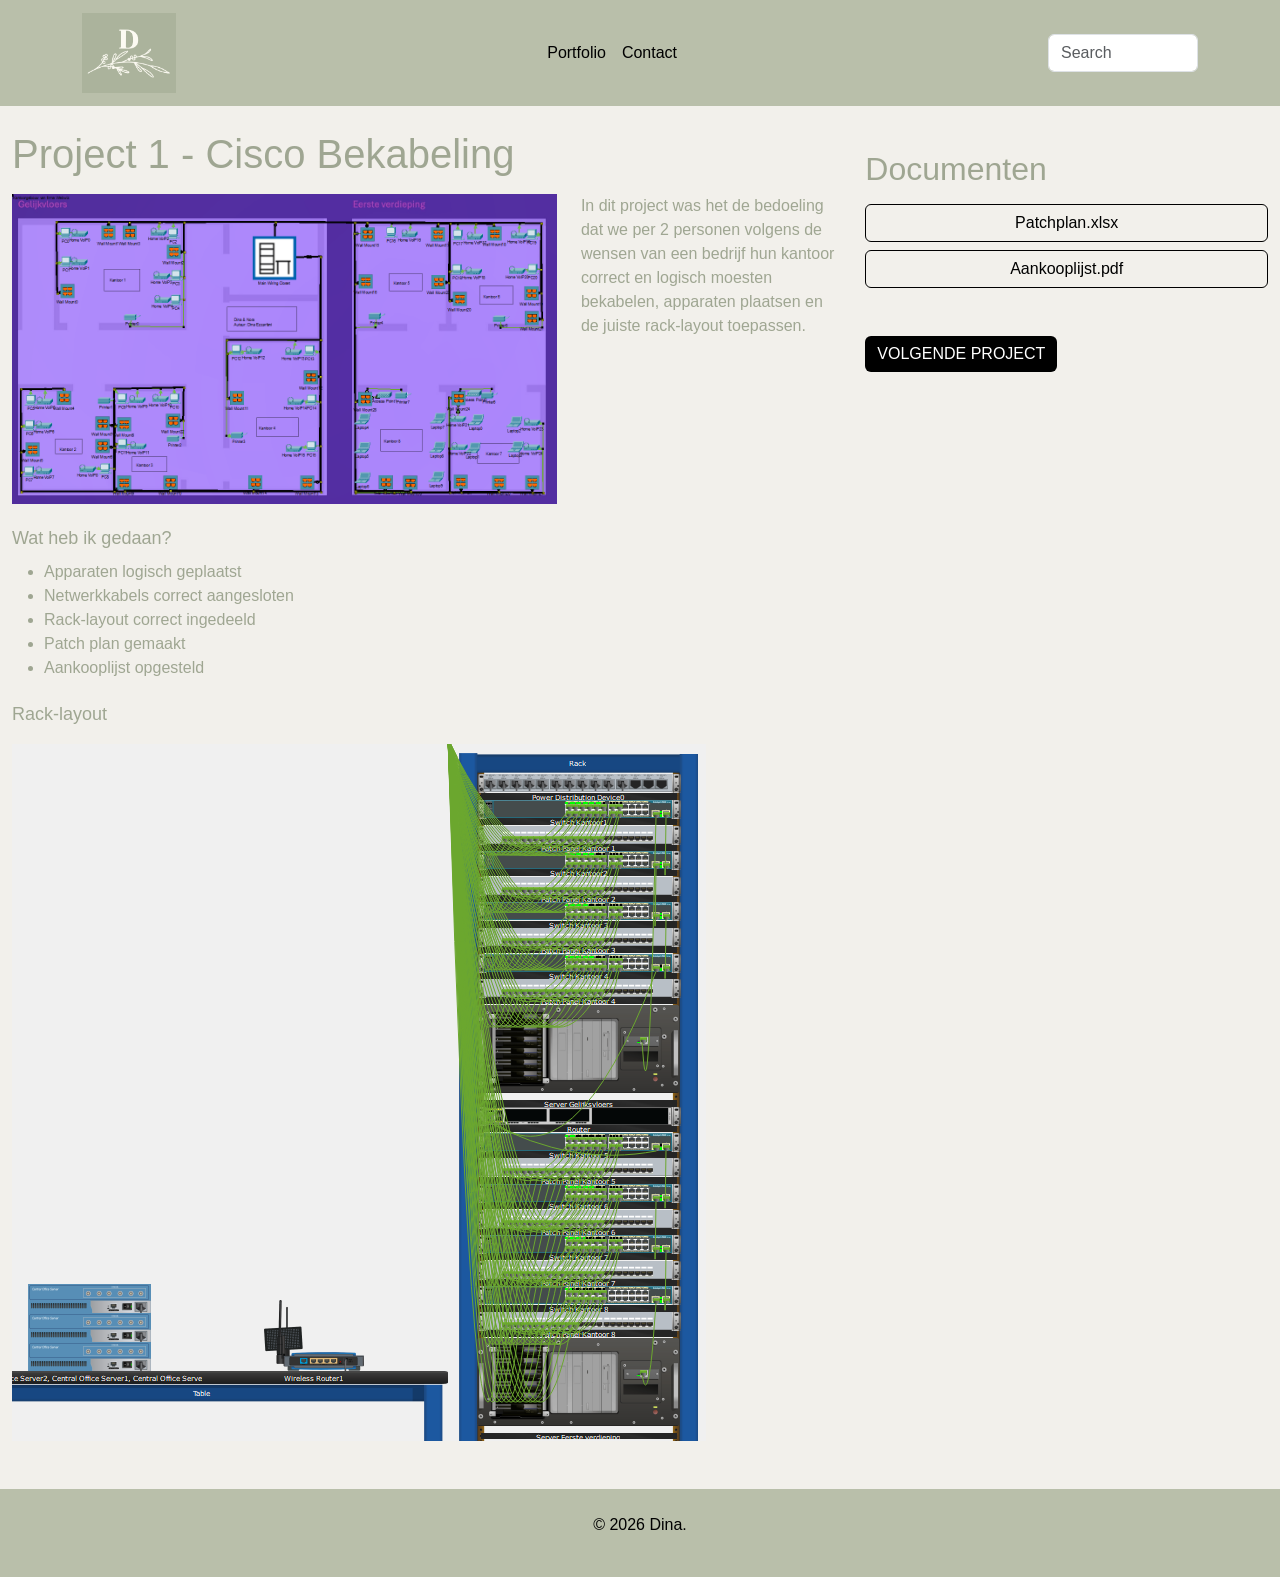
==== ciscobekabeling.html @ 8acdf27d "Add files via upload" ====
<!DOCTYPE html>
<html lang="nl-BE">
<head>
  <!-- Required meta tags -->
  <meta charset="UTF-8">
  <meta http-equiv="X-UA-Compatible" content="IE=edge">
  <meta name="viewport" content="width=device-width, initial-scale=1.0">
  <title>ciscobekabeling</title>
  <!-- Bootstrap CSS -->
  <link href="https://cdn.jsdelivr.net/npm/bootstrap@5.3.3/dist/css/bootstrap.min.css" rel="stylesheet"
    integrity="sha384-QWTKZyjpPEjISv5WaRU9OFeRpok6YctnYmDr5pNlyT2bRjXh0JMhjY6hW+ALEwIH" crossorigin="anonymous">
  <!-- Bootstrap CSS icons: https://icons.getbootstrap.com/#usage -->
  <link rel="stylesheet" href="https://cdn.jsdelivr.net/npm/bootstrap-icons@1.11.3/font/bootstrap-icons.min.css">
  <!-- JavaScript: Bootstrap Bundle with Popper -->
  <script src="https://cdn.jsdelivr.net/npm/bootstrap@5.3.3/dist/js/bootstrap.bundle.min.js"
    integrity="sha384-YvpcrYf0tY3lHB60NNkmXc5s9fDVZLESaAA55NDzOxhy9GkcIdslK1eN7N6jIeHz" crossorigin="anonymous" defer>
    </script>
  <!-- eigen geschreven css voor jouw html-bestand -->
  <link rel="stylesheet" href="css/style.css">
</head>
<body>
    <nav class="navbar navbar-expand-lg navbar-light">
        <div class="container">
            <a class="navbar-brand" href="index.html">
            <img src="assets/logo.png" alt="Logo" class="logo">
            </a>

            <button class="navbar-toggler" type="button" data-bs-toggle="collapse" data-bs-target="#navbarNav">
                <span class="navbar-toggler-icon"></span>
            </button>
            <div class="collapse navbar-collapse" id="navbarNav">
                <ul class="navbar-nav ms-auto">
                    <li class="nav-item"><a class="nav-link" href="portfolio.html">Portfolio</a></li>
                    <li class="nav-item"><a class="nav-link" href="contact.html">Contact</a></li>
                </ul>
                <form class="d-flex ms-3">
                    <input class="form-control" type="search" placeholder="Search">
                </form>
            </div>
        </div>
    </nav>

    <main class="container-fluid">
    <div class="row">

        <section class="col-lg-8">

            <h1 class="mt-4">Project 1 - Cisco Bekabeling</h1>

            <div class="row mt-3">
                <div class="col-md-8">
                    <img src="assets/ciscobekabeling-1.png" class="img-fluid" alt="Project">
                </div>
                <div class="col-md-4">
                    <p>
                        In dit project was het de bedoeling dat we per 2 personen volgens de wensen van een bedrijf hun kantoor correct en logisch moesten bekabelen, apparaten plaatsen en de juiste rack-layout toepassen.
                    </p>
                </div>
            </div>

            <!-- Lijst -->
            <h2 class="mt-4">Wat heb ik gedaan?</h2>
            <ul>
                <li>Apparaten logisch geplaatst</li>
                <li>Netwerkkabels correct aangesloten</li>
                <li>Rack-layout correct ingedeeld</li>
                <li>Patch plan gemaakt</li>
                <li>Aankooplijst opgesteld</li>
            </ul>

            <!-- Resultaat -->
            <h2 class="mt-4">Rack-layout</h2>
            <img src="assets/ciscobekabeling-2.png" class="img-fluid mt-2" alt="Resultaat">

        </section>

    <!-- Sidebar -->
             <aside class="col-lg-4">

            <!-- Link naar documenten -->
            <h2 class="mt-4">Documenten</h2>

            <div class="d-grid gap-2 mt-3">
                <a href="assets/Patchplan.xlsx" class="btn btn-outline-dark">Patchplan.xlsx</a>
                <a href="assets/Aankooplijst.pdf" class="btn btn-outline-dark">Aankooplijst.pdf</a>
            </div>

            <!-- Volgende project -->
            <div class="mt-5">
                <a href="project2.html" class="btn btn-dark">VOLGENDE PROJECT</a>
            </div>

        </aside>
        </div>
    </main>

    <!-- Footer -->
    <footer class="py-4 mt-5">
        <div class="container text-center">
            <p>&copy; 2026 Dina.</p>
        </div>
    </footer>

</body>
</html>
---- css/style.css ----
section h2 {
    font-size: 18px;
    font-weight: normal;
    margin-bottom: 10px;
}

h1 {
    margin-top: 0;
}

a {
    text-decoration: none;
    color: inherit;
}

/* Algemene styling */
html, body {
    font-family: Arial, sans-serif;
    color: #9FA692;
    background-color: #F2F0EB;
    height: 100%;
    margin: 0;
    display: flex;
    flex-direction: column;
}

body {
    display: flex;
    flex-direction: column;
}

/* Header / navbar */
nav {
    background-color: #B9BFAA;
    padding-top: 15px;
    padding-bottom: 15px;
}

/* Navbar links centreren */
.navbar-nav {
    margin: 0 auto;
}
  
.nav-link {
    color: #000000;
    font-weight: 500;
}


/* Zoekbalk */
nav form input {
    max-width: 150px;
}

/* Main */
main {
    background-color: #F2F0EB;
    max-width: 1600px;
    margin: auto;
    padding-left: 20px;
    padding-right: 20px;
    padding-top: 0;
    flex: 1;
}


/* Sidebar */
aside {
    background-color: #F2F0EB;
    padding: 20px;
}

/* Knoppen */
.btn-dark {
    background-color: #000000;
    border: none;
}

.btn-outline-dark {
    border-color: #000000;
    color: #000000;
}

/* Footer */
footer {
    background-color: #B9BFAA;
    color: #000000;
    padding: 20px;
}

/* Afbeeldingen */
img {
    object-fit: cover;
}

.logo {
    height: 80px;
}

/* Contactformulier */
form .form-control,
form .form-select,
form textarea {
    width: 100%;
}

/* Leaflet map */
#map { height: 250px; }
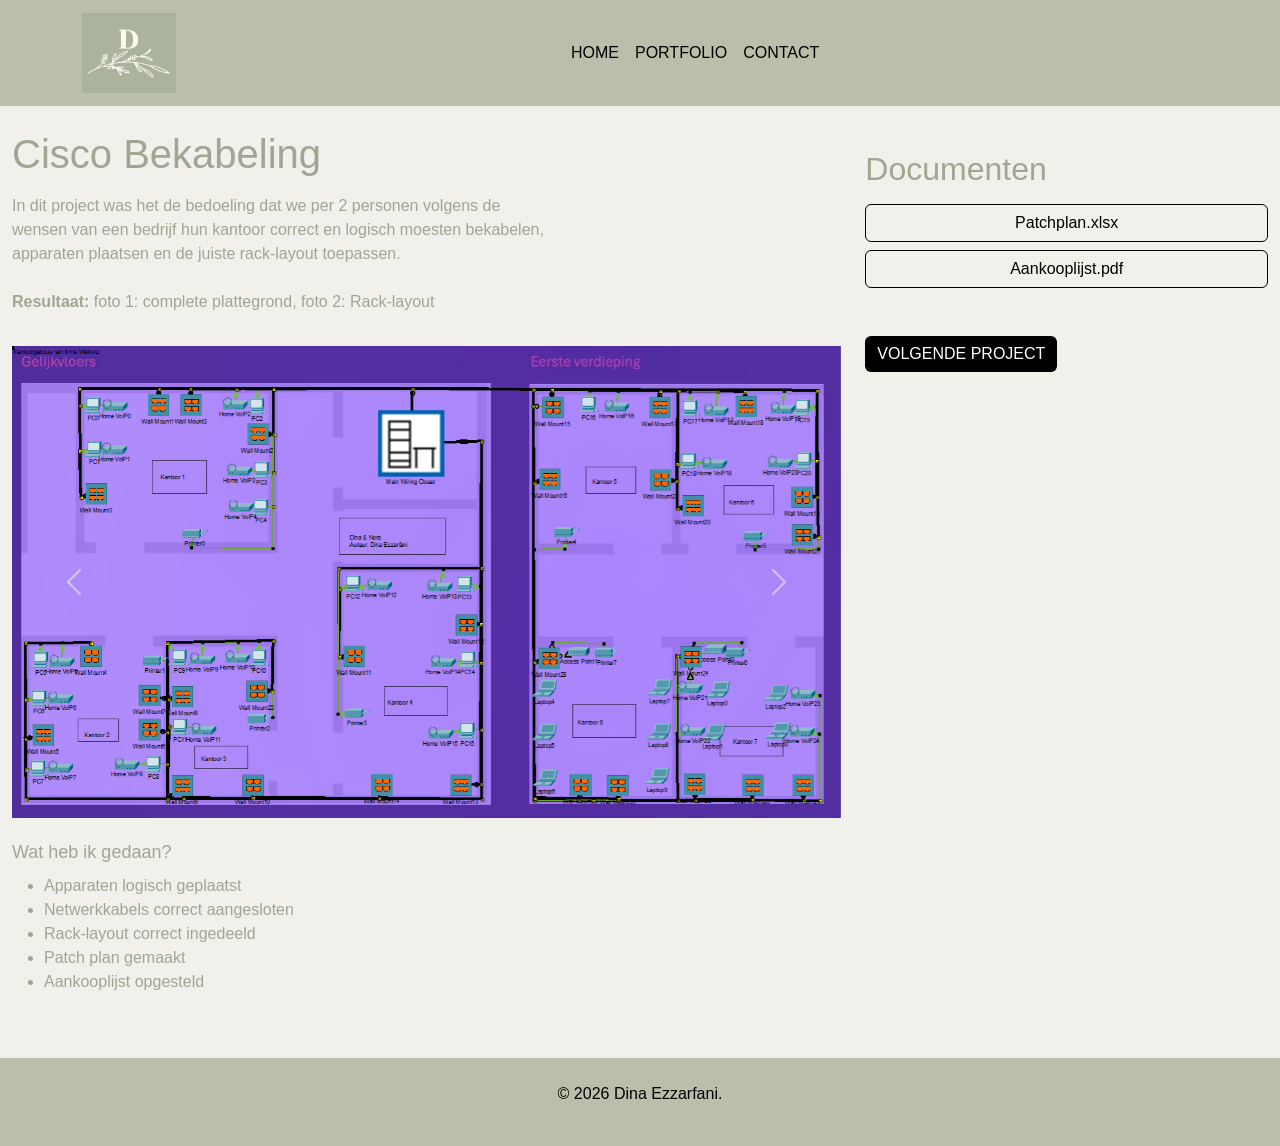
==== commit 5c36a90b: "Bijna klaar" ====
--- a/ciscobekabeling.html
+++ b/ciscobekabeling.html
@@ -17,6 +17,8 @@
     </script>
   <!-- eigen geschreven css voor jouw html-bestand -->
   <link rel="stylesheet" href="css/style.css">
+  <!-- eigen geschreven java -->
+  <script src="js/script2.js" defer></script>
 </head>
 <body>
     <nav class="navbar navbar-expand-lg navbar-light">
@@ -30,12 +32,10 @@
             </button>
             <div class="collapse navbar-collapse" id="navbarNav">
                 <ul class="navbar-nav ms-auto">
-                    <li class="nav-item"><a class="nav-link" href="portfolio.html">Portfolio</a></li>
-                    <li class="nav-item"><a class="nav-link" href="contact.html">Contact</a></li>
+                    <li class="nav-item"><a class="nav-link active" aria-current="page" href="index.html">HOME</a></li>
+                    <li class="nav-item"><a class="nav-link" href="portfolio.html">PORTFOLIO</a></li>
+                    <li class="nav-item"><a class="nav-link" href="contact.html">CONTACT</a></li>
                 </ul>
-                <form class="d-flex ms-3">
-                    <input class="form-control" type="search" placeholder="Search">
-                </form>
             </div>
         </div>
     </nav>
@@ -45,18 +45,42 @@
 
         <section class="col-lg-8">
 
-            <h1 class="mt-4">Project 1 - Cisco Bekabeling</h1>
+            <h1 class="mt-4">Cisco Bekabeling</h1>
 
-            <div class="row mt-3">
+                        <div class="row mt-3">
                 <div class="col-md-8">
-                    <img src="assets/ciscobekabeling-1.png" class="img-fluid" alt="Project">
-                </div>
-                <div class="col-md-4">
                     <p>
                         In dit project was het de bedoeling dat we per 2 personen volgens de wensen van een bedrijf hun kantoor correct en logisch moesten bekabelen, apparaten plaatsen en de juiste rack-layout toepassen.
+                        <br> </br>
+                        <strong>Resultaat:</strong>
+                        foto 1: complete plattegrond, foto 2: Rack-layout
                     </p>
                 </div>
             </div>
+
+            <div id="projectCarousel" class="carousel slide mt-3" data-bs-ride="carousel">
+    
+    <div class="carousel-inner">
+
+        <div class="carousel-item active">
+            <img src="assets/ciscobekabeling-1.png" class="d-block w-100 carousel-img" alt="Project afbeelding 1">
+        </div>
+
+        <div class="carousel-item">
+            <img src="assets/ciscobekabeling-2.png" class="d-block w-100 carousel-img" alt="Project afbeelding 2">
+        </div>
+
+    </div>
+
+    <button class="carousel-control-prev" type="button" data-bs-target="#projectCarousel" data-bs-slide="prev">
+        <span class="carousel-control-prev-icon"></span>
+    </button>
+
+    <button class="carousel-control-next" type="button" data-bs-target="#projectCarousel" data-bs-slide="next">
+        <span class="carousel-control-next-icon"></span>
+    </button>
+
+</div>
 
             <!-- Lijst -->
             <h2 class="mt-4">Wat heb ik gedaan?</h2>
@@ -67,10 +91,6 @@
                 <li>Patch plan gemaakt</li>
                 <li>Aankooplijst opgesteld</li>
             </ul>
-
-            <!-- Resultaat -->
-            <h2 class="mt-4">Rack-layout</h2>
-            <img src="assets/ciscobekabeling-2.png" class="img-fluid mt-2" alt="Resultaat">
 
         </section>
 
@@ -87,7 +107,7 @@
 
             <!-- Volgende project -->
             <div class="mt-5">
-                <a href="project2.html" class="btn btn-dark">VOLGENDE PROJECT</a>
+                <a href="ciscoprogramming.html" class="btn btn-dark">VOLGENDE PROJECT</a>
             </div>
 
         </aside>
@@ -97,7 +117,7 @@
     <!-- Footer -->
     <footer class="py-4 mt-5">
         <div class="container text-center">
-            <p>&copy; 2026 Dina.</p>
+            <p>&copy; 2026 Dina Ezzarfani.</p>
         </div>
     </footer>
 
--- a/css/style.css
+++ b/css/style.css
@@ -1,3 +1,4 @@
+/* Random */
 section h2 {
     font-size: 18px;
     font-weight: normal;
@@ -29,7 +30,7 @@
     flex-direction: column;
 }
 
-/* Header / navbar */
+/* Header en navbar */
 nav {
     background-color: #B9BFAA;
     padding-top: 15px;
@@ -97,6 +98,13 @@
     height: 80px;
 }
 
+.project-img {
+  width: 100%;
+  aspect-ratio: 4 / 3;
+  object-fit: cover;
+}
+
+
 /* Contactformulier */
 form .form-control,
 form .form-select,
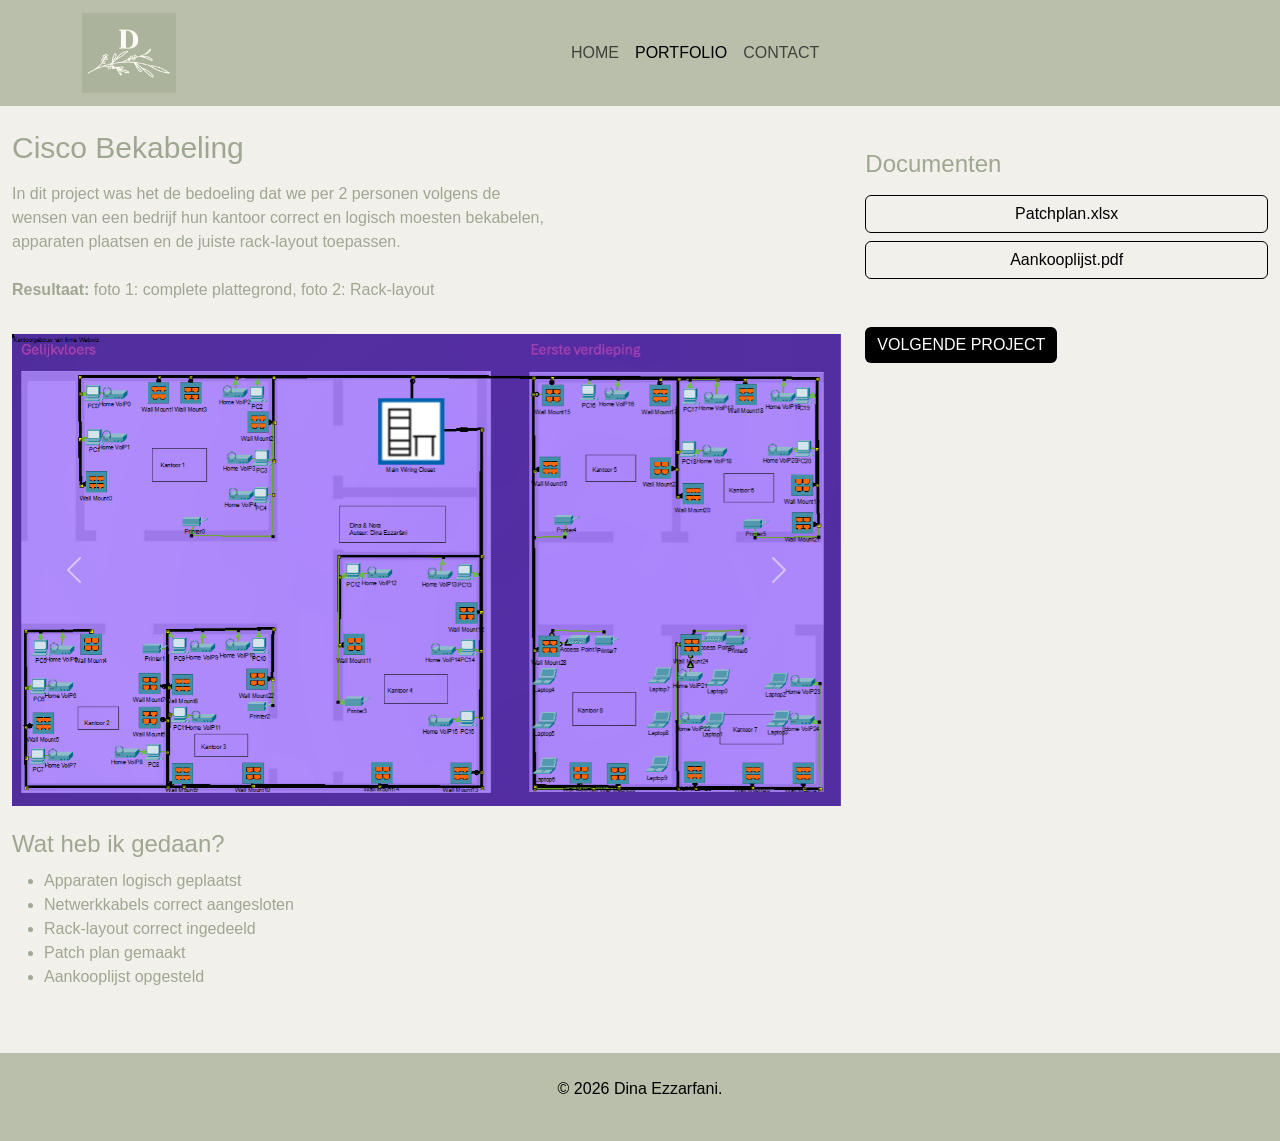
==== commit 69ce3e1f: "Commit 4" ====
--- a/ciscobekabeling.html
+++ b/ciscobekabeling.html
@@ -32,8 +32,8 @@
             </button>
             <div class="collapse navbar-collapse" id="navbarNav">
                 <ul class="navbar-nav ms-auto">
-                    <li class="nav-item"><a class="nav-link active" aria-current="page" href="index.html">HOME</a></li>
-                    <li class="nav-item"><a class="nav-link" href="portfolio.html">PORTFOLIO</a></li>
+                    <li class="nav-item"><a class="nav-link" aria-current="page" href="index.html">HOME</a></li>
+                    <li class="nav-item"><a class="nav-link active" href="portfolio.html">PORTFOLIO</a></li>
                     <li class="nav-item"><a class="nav-link" href="contact.html">CONTACT</a></li>
                 </ul>
             </div>
--- a/css/style.css
+++ b/css/style.css
@@ -1,14 +1,18 @@
-/* Random */
-section h2 {
-    font-size: 18px;
+h2 {
+    font-size: 24px;
     font-weight: normal;
     margin-bottom: 10px;
 }
 
 h1 {
     margin-top: 0;
+    font-size: 30px;
 }
 
+h3 {
+    font-size: 26px;
+
+}
 a {
     text-decoration: none;
     color: inherit;
@@ -25,11 +29,6 @@
     flex-direction: column;
 }
 
-body {
-    display: flex;
-    flex-direction: column;
-}
-
 /* Header en navbar */
 nav {
     background-color: #B9BFAA;
@@ -42,16 +41,11 @@
     margin: 0 auto;
 }
   
-.nav-link {
-    color: #000000;
+.nav-link :active {
+    color: black;
     font-weight: 500;
 }
 
-
-/* Zoekbalk */
-nav form input {
-    max-width: 150px;
-}
 
 /* Main */
 main {
@@ -64,6 +58,11 @@
     flex: 1;
 }
 
+.table-dark th {
+    background-color: #B9BFAA;
+    color: black;
+    border-color: #9FA692;
+}
 
 /* Sidebar */
 aside {
@@ -104,7 +103,6 @@
   object-fit: cover;
 }
 
-
 /* Contactformulier */
 form .form-control,
 form .form-select,
